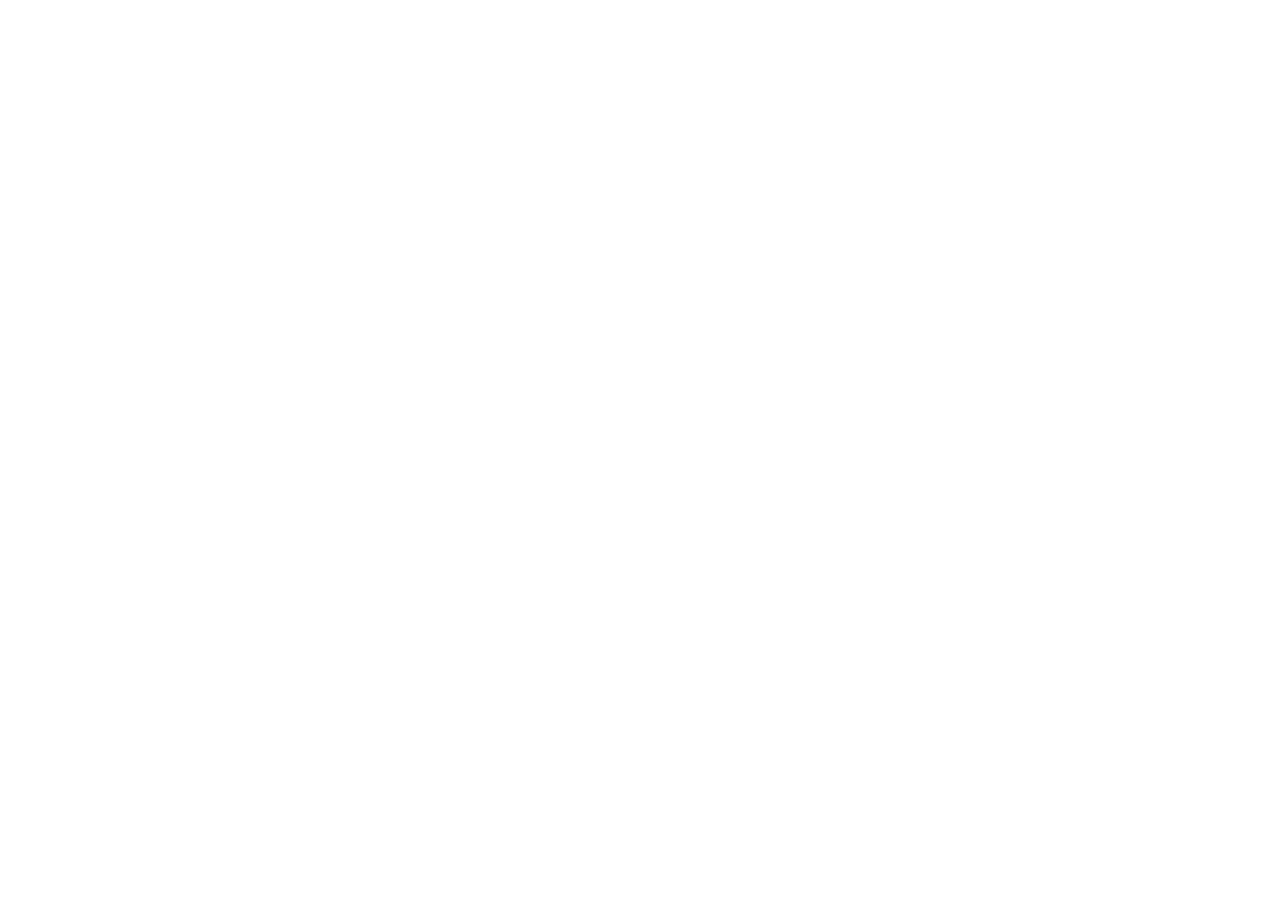
==== index.html @ 497c79ef "add object" ====
<!DOCTYPE html>
<html lang="en">
<head>
    <meta charset="UTF-8">
    <meta name="viewport" content="width=device-width, initial-scale=1.0">
    <title>Document</title>
</head>
<body>
    
</body>
</html>
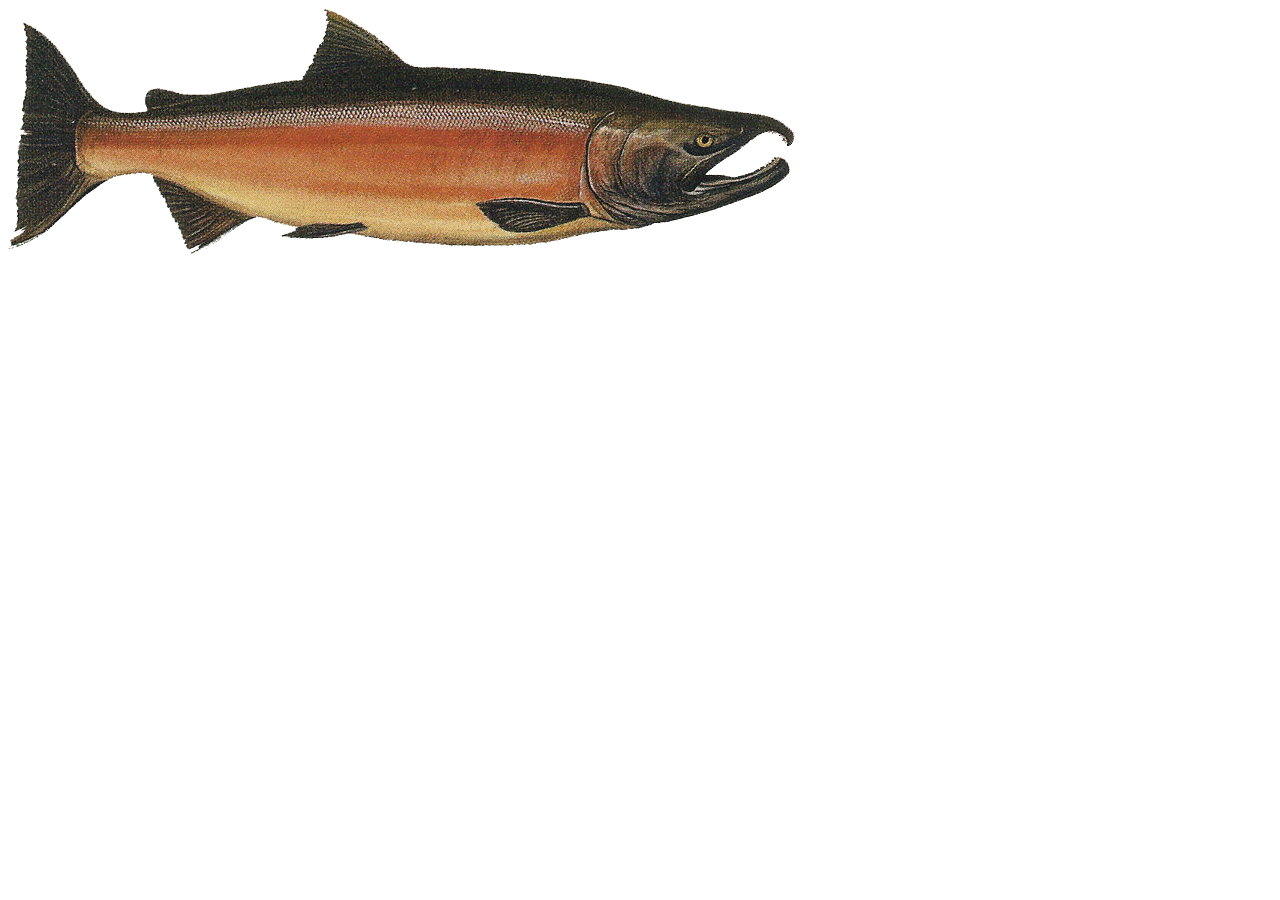
==== commit d5ace334: "add picture in  index.html" ====
--- a/index.html
+++ b/index.html
@@ -6,6 +6,6 @@
     <title>Document</title>
 </head>
 <body>
-    
+    <img src="img/salmon.png" alt="">
 </body>
 </html>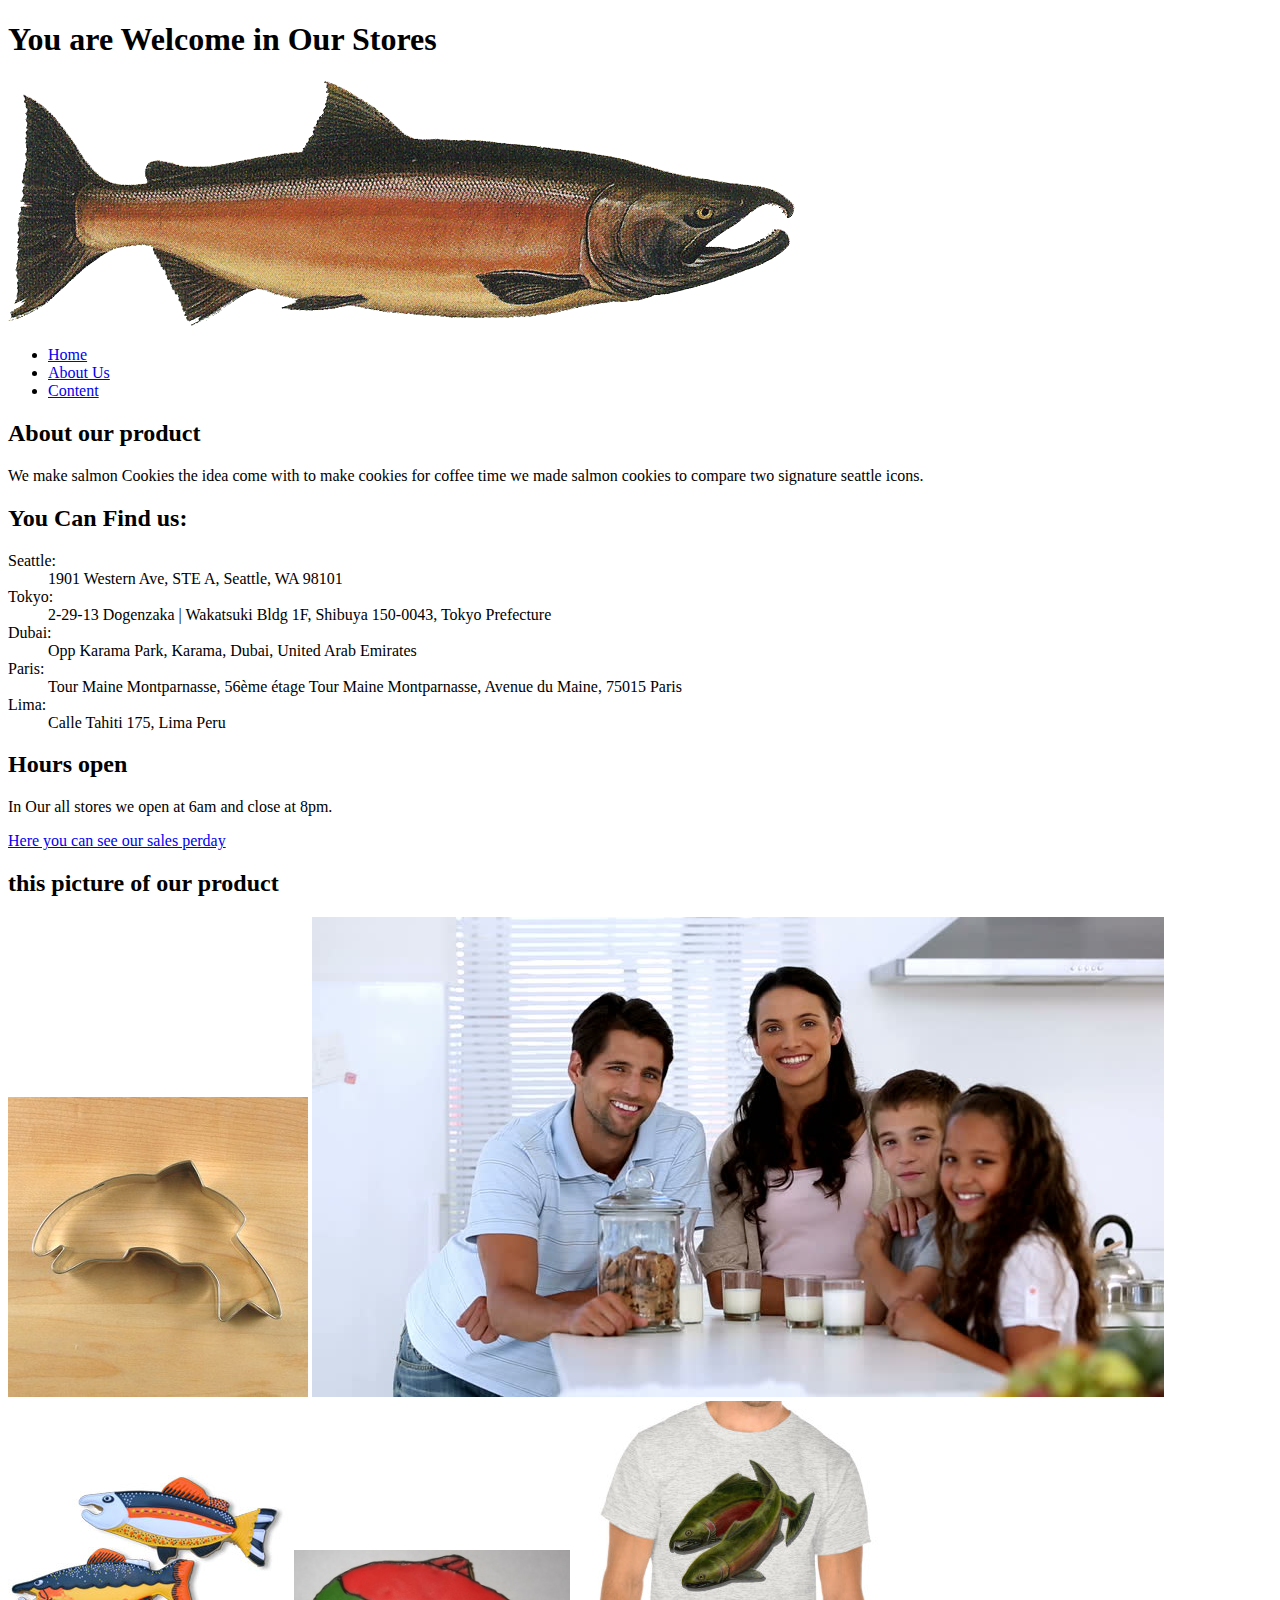
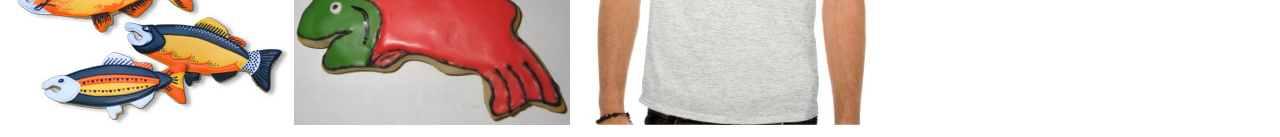
==== commit 1de2e611: "addlab08" ====
--- a/index.html
+++ b/index.html
@@ -6,6 +6,54 @@
     <title>Document</title>
 </head>
 <body>
-    <img src="img/salmon.png" alt="">
+    <nav>
+        <h1>You are Welcome in Our Stores</h1>
+        <img src="img/salmon.png" alt="">
+        <ul>
+            <li><a href="Home">Home</a></li>
+            <li><a href="about us">About Us</a></li>
+            <li><a href="Content">Content</a></li>
+        </ul>
+    </nav>
+    <main>
+        <h2>About our product</h2>
+        <p>We make salmon Cookies the idea come with to make cookies for coffee time we made salmon cookies to compare two signature seattle icons. </p>
+        <h2>You Can Find us:</h2>
+        <dl>
+            <dt>Seattle:</dt>
+            <dd>1901 Western Ave, STE A, Seattle, WA 98101</dd>
+            <dt>Tokyo:</dt>
+            <dd>2-29-13 Dogenzaka | Wakatsuki Bldg 1F, Shibuya 150-0043, Tokyo Prefecture
+                </dd>
+            <dt>Dubai:</dt>
+            <dd>Opp Karama Park, Karama, Dubai, United Arab Emirates</dd>
+            <dt>Paris:</dt>
+            <dd>Tour Maine Montparnasse, 56ème étage Tour Maine Montparnasse, Avenue du Maine, 75015 Paris</dd>
+            <dt>Lima:</dt>
+            <dd>Calle Tahiti 175, Lima Peru</dd>
+          </dl>
+        <h2>Hours open</h2>
+        <p>In Our all stores we open at 6am and close at 8pm.</p>
+        
+        <a href="sales.html">Here you can see our sales perday</a>
+        <h2>this picture of our product</h2>
+        <div style="display: inline-block;">
+            <img src="img/cutter.jpeg" alt="">
+        </div>
+        <div style="display: inline-block;">
+            <img src="img/family.jpg" alt="">
+        </div>
+        <div style="display: inline-block;">
+            <img src="img/fish.jpg" alt="">
+        </div>
+        <div style="display: inline-block;">
+            <img src="img/frosted-cookie.jpg" alt="">
+        </div>
+        <div style="display: inline-block;">
+            <img src="img/shirt.jpg" alt="">
+        </div>
+        
+    </main>
+    
 </body>
 </html>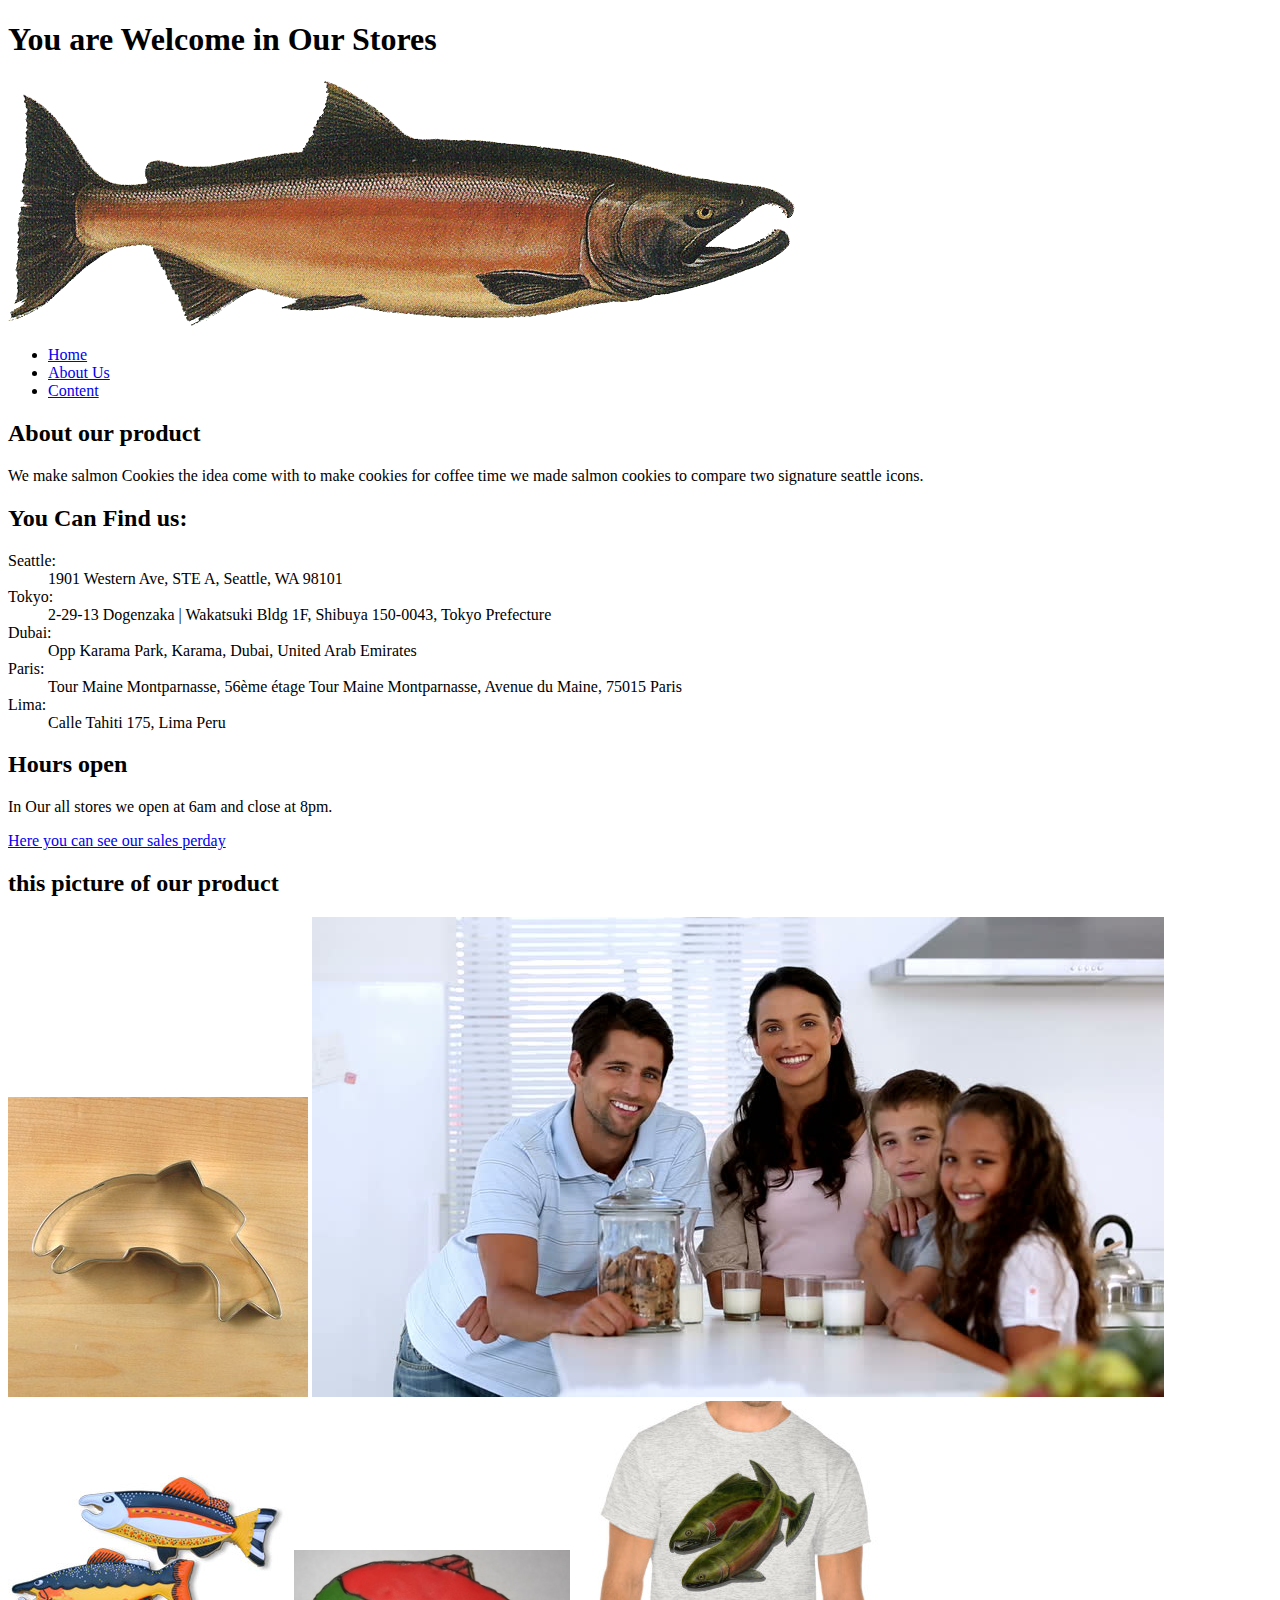
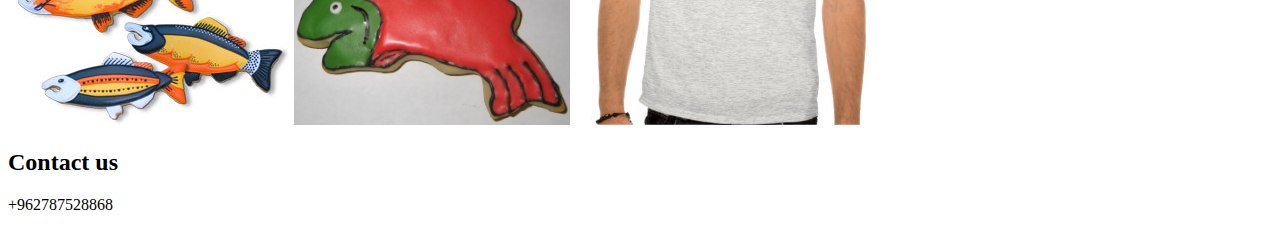
==== commit 2e548b6d: "add lab08" ====
--- a/index.html
+++ b/index.html
@@ -1,43 +1,48 @@
 <!DOCTYPE html>
 <html lang="en">
+
 <head>
     <meta charset="UTF-8">
     <meta name="viewport" content="width=device-width, initial-scale=1.0">
     <title>Document</title>
 </head>
+
 <body>
-    <nav>
-        <h1>You are Welcome in Our Stores</h1>
-        <img src="img/salmon.png" alt="">
-        <ul>
-            <li><a href="Home">Home</a></li>
-            <li><a href="about us">About Us</a></li>
-            <li><a href="Content">Content</a></li>
-        </ul>
-    </nav>
+    <header>
+        <nav>
+            <h1>You are Welcome in Our Stores</h1>
+            <img src="img/salmon.png" alt="">
+            <ul>
+                <li><a href="Home">Home</a></li>
+                <li><a href="about us">About Us</a></li>
+                <li><a href="Content">Content</a></li>
+            </ul>
+        </nav>
+    </header>
     <main>
         <h2>About our product</h2>
-        <p>We make salmon Cookies the idea come with to make cookies for coffee time we made salmon cookies to compare two signature seattle icons. </p>
+        <p>We make salmon Cookies the idea come with to make cookies for coffee time we made salmon cookies to compare
+            two signature seattle icons. </p>
         <h2>You Can Find us:</h2>
         <dl>
             <dt>Seattle:</dt>
             <dd>1901 Western Ave, STE A, Seattle, WA 98101</dd>
             <dt>Tokyo:</dt>
             <dd>2-29-13 Dogenzaka | Wakatsuki Bldg 1F, Shibuya 150-0043, Tokyo Prefecture
-                </dd>
+            </dd>
             <dt>Dubai:</dt>
             <dd>Opp Karama Park, Karama, Dubai, United Arab Emirates</dd>
             <dt>Paris:</dt>
             <dd>Tour Maine Montparnasse, 56ème étage Tour Maine Montparnasse, Avenue du Maine, 75015 Paris</dd>
             <dt>Lima:</dt>
             <dd>Calle Tahiti 175, Lima Peru</dd>
-          </dl>
+        </dl>
         <h2>Hours open</h2>
         <p>In Our all stores we open at 6am and close at 8pm.</p>
-        
+
         <a href="sales.html">Here you can see our sales perday</a>
         <h2>this picture of our product</h2>
-        <div style="display: inline-block;">
+        <div style="display: inline-block; ">
             <img src="img/cutter.jpeg" alt="">
         </div>
         <div style="display: inline-block;">
@@ -52,8 +57,11 @@
         <div style="display: inline-block;">
             <img src="img/shirt.jpg" alt="">
         </div>
+        <h2>Contact us</h2>
+        <p>+962787528868</p>
         
     </main>
-    
+
 </body>
+
 </html>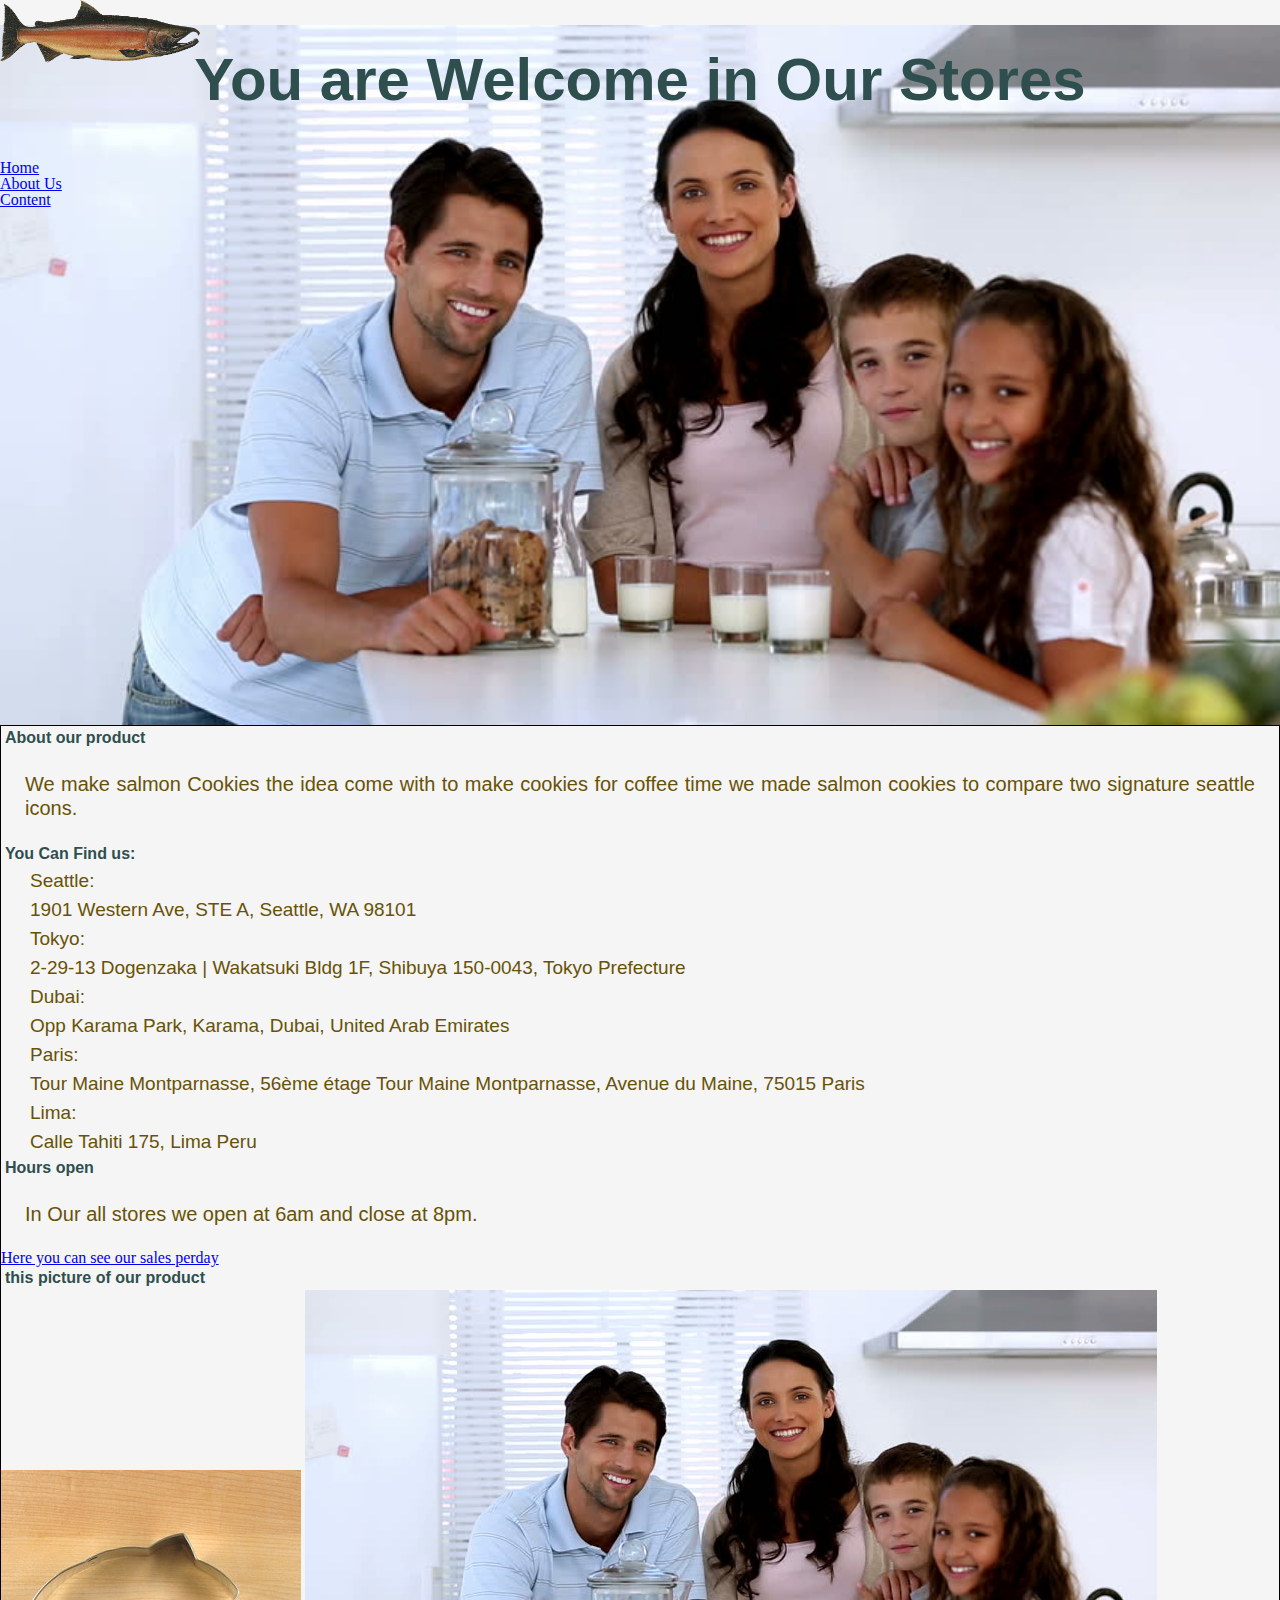
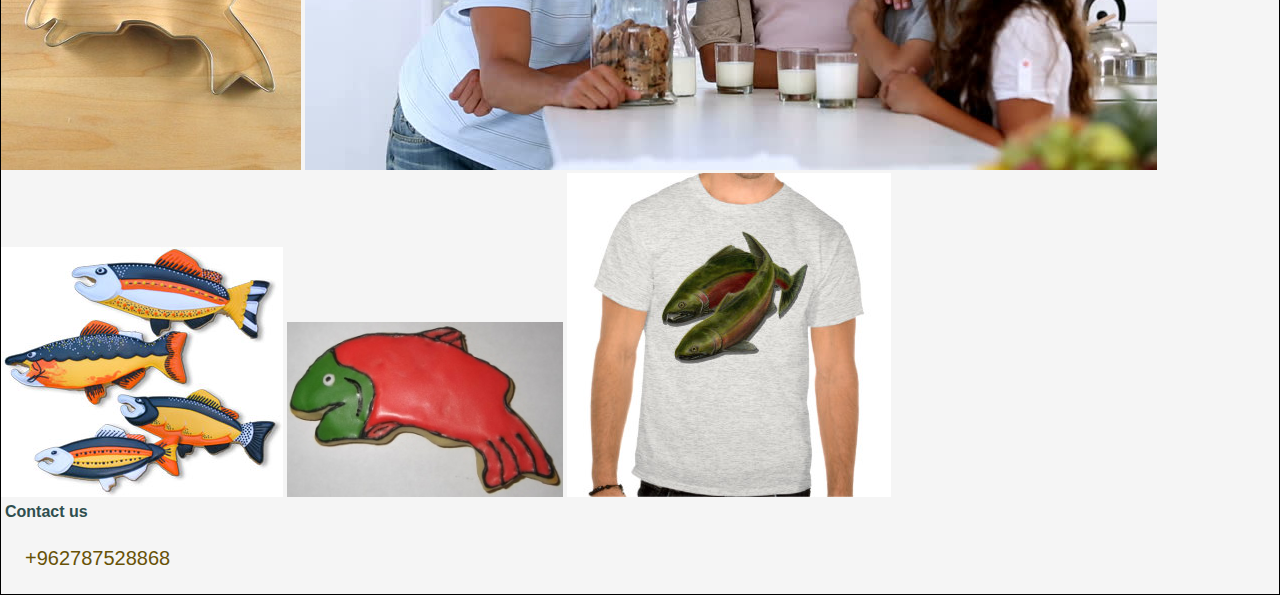
==== commit 4d0eacb8: "add" ====
--- a/index.html
+++ b/index.html
@@ -4,14 +4,16 @@
 <head>
     <meta charset="UTF-8">
     <meta name="viewport" content="width=device-width, initial-scale=1.0">
-    <title>Document</title>
+    <title>Salmon Cookies</title>
+    <link rel="stylesheet" href="css/reset.css">
+    <link rel="stylesheet" href="css/style.css">
 </head>
 
 <body>
     <header>
         <nav>
             <h1>You are Welcome in Our Stores</h1>
-            <img src="img/salmon.png" alt="">
+            <img style="float: right; width: 200px; position: fixed; top: 0px;" src="img/salmon.png" alt="">
             <ul>
                 <li><a href="Home">Home</a></li>
                 <li><a href="about us">About Us</a></li>
--- a/css/style.css
+++ b/css/style.css
@@ -0,0 +1,99 @@
+td {
+
+    text-align: left;
+    padding: 5px 10px;
+    border-bottom: 1px solid #e5e5e5;
+    border: 1px solid #e5e5e5;
+
+}
+table {
+    width: 100%;
+    border-collapse: collapse;
+}
+th {
+    text-align: left;
+    padding: 5px 10px;
+    border-bottom: 1px solid #e5e5e5;
+    color: #444;
+}
+
+header{
+    background-image: url(/img/family.jpg);
+    background-repeat: no-repeat;
+    background-size: cover;
+    height: 700px;
+}
+* {
+    border: 1px solid black;
+}
+h1 {
+    font-family: sans-serif; 
+    font-weight: bolder;
+    padding: 25px;
+    margin: 25px;
+    text-align: center;
+    color: darkslategray;
+    font-size: 60px;
+}
+h2{
+    font-family: Verdana, Sans-serif; 
+    font-weight: bolder;
+    padding: 2px;
+    margin: 2px;
+    color: darkslategray;
+
+}
+
+body{
+    background-color: #f5f5f5;
+}
+p{
+    font-family: 'Helvetica Neue', sans-serif;
+    font-weight: initial;
+    color: #685206;
+    font-size: 20px; 
+    line-height: 24px; 
+    margin: 24px; 
+    text-align: justify; 
+    text-justify: inter-word;
+}
+sup {
+    vertical-align: super;
+    font-size: smaller;
+  }
+  h4{
+    font-family: Verdana, Sans-serif; 
+    font-weight: bolder;
+    padding: 2px;
+    margin: 2px;
+    color: darkslategray;
+  }
+  
+  dl {
+      list-style: upper-roman;
+      font-family: Verdana, Sans-serif; 
+     padding-left: 29px;
+     color: #685206;
+     font-size: 19px; 
+     line-height: 29px; 
+  }
+#lstop {
+    margin-bottom: 5px;
+}
+
+.ullist {
+    list-style: square inside;
+    font-family: Verdana, Sans-serif; 
+   padding-left: 29px;
+   color: #685206;
+   font-size: 19px; 
+   line-height: 29px; 
+}
+footer {
+    background-color: slateblue;
+    font-weight: bold;
+    text-align: center;  
+    font-family: 'Franklin Gothic Medium', 'Arial Narrow', Arial, sans-serif;  
+    padding: 10px;
+    margin-top: 25px;
+}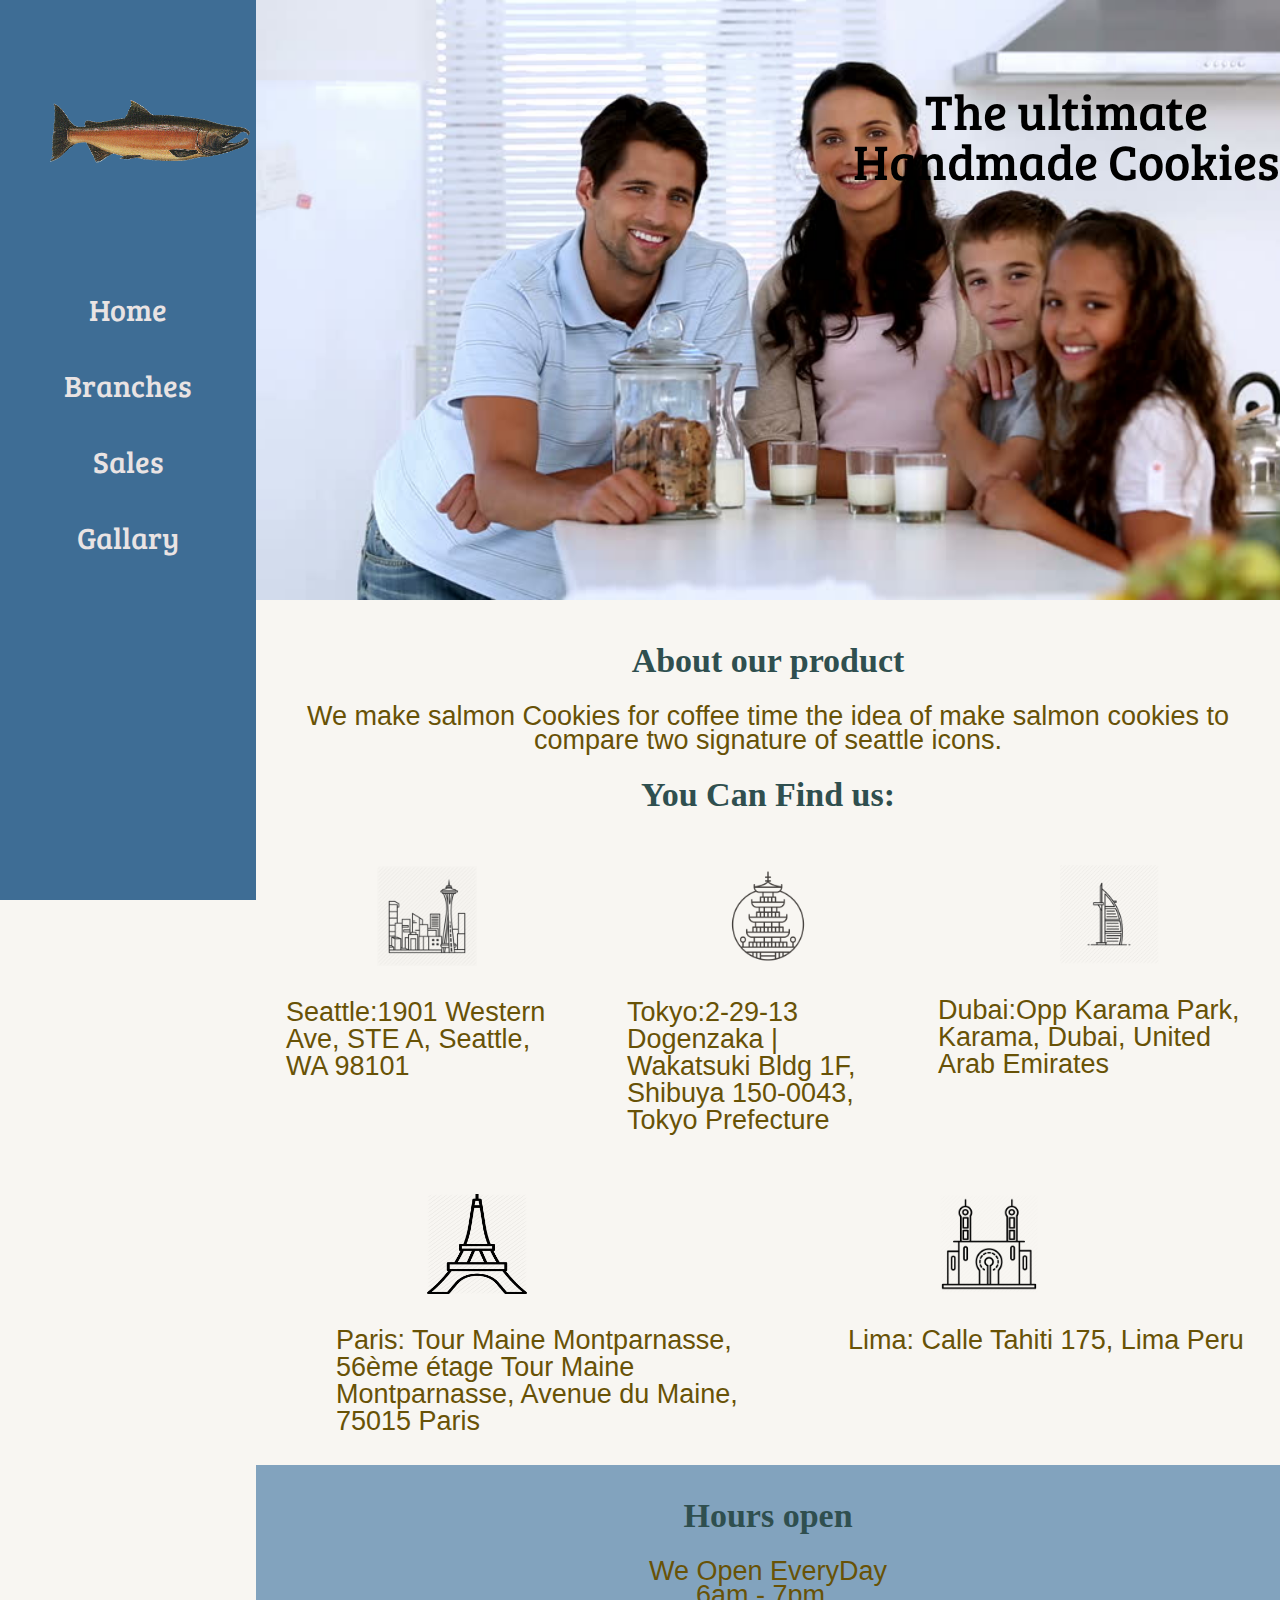
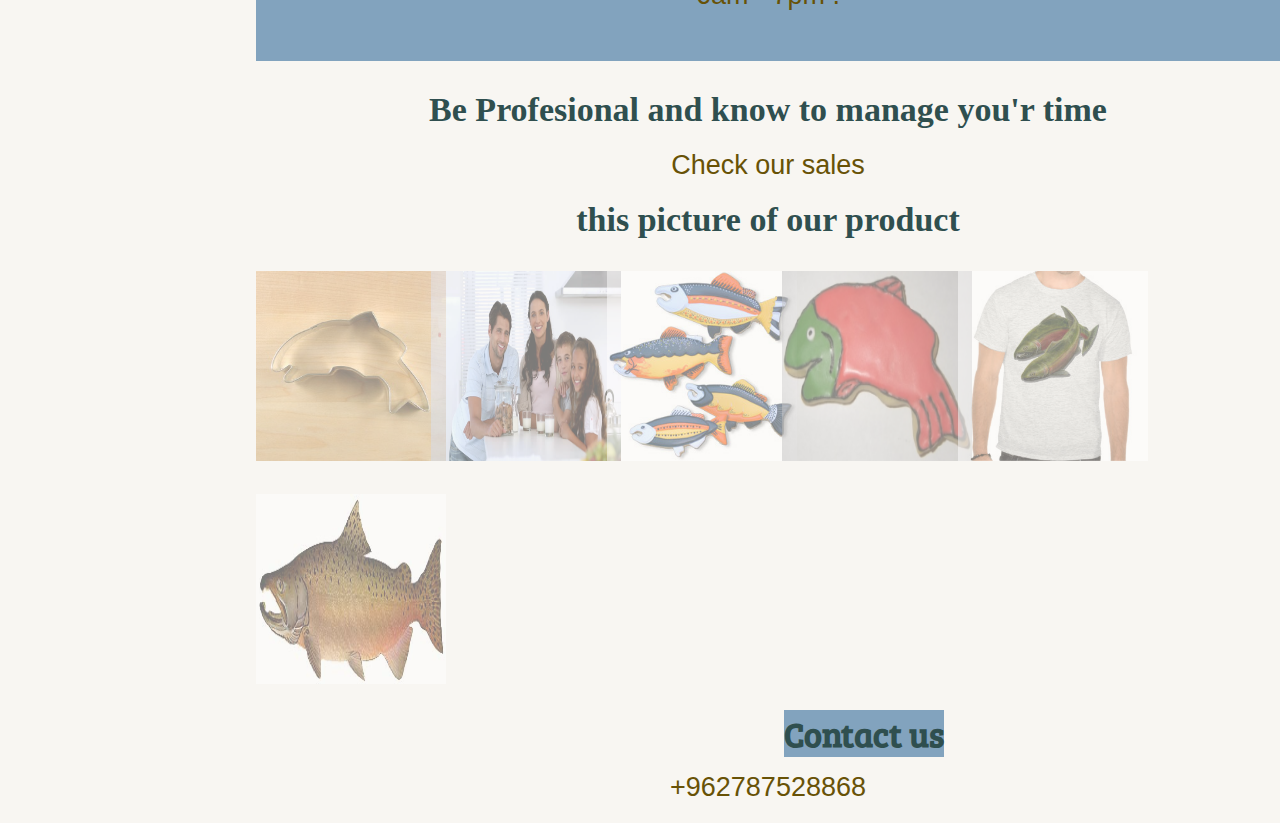
==== commit 1b193fe3: "add css" ====
--- a/index.html
+++ b/index.html
@@ -7,62 +7,92 @@
     <title>Salmon Cookies</title>
     <link rel="stylesheet" href="css/reset.css">
     <link rel="stylesheet" href="css/style.css">
+    <link href="https://fonts.googleapis.com/css?family=Bree+Serif&display=swap" rel="stylesheet">
 </head>
 
 <body>
     <header>
-        <nav>
-            <h1>You are Welcome in Our Stores</h1>
-            <img style="float: right; width: 200px; position: fixed; top: 0px;" src="img/salmon.png" alt="">
-            <ul>
-                <li><a href="Home">Home</a></li>
-                <li><a href="about us">About Us</a></li>
-                <li><a href="Content">Content</a></li>
-            </ul>
-        </nav>
+        <h1>The ultimate <br> Handmade Cookies</h1>
     </header>
+    <nav>
+        <img src="img/salmon.png" alt="">
+        <ul>
+            <li><a href="index.html">Home</a></li>
+            <li><a href="Branches">Branches</a></li>
+            <li><a href="sales.html">Sales</a></li>
+            <li><a href="Gallary">Gallary</a></li>
+        </ul>
+    </nav>
     <main>
         <h2>About our product</h2>
-        <p>We make salmon Cookies the idea come with to make cookies for coffee time we made salmon cookies to compare
-            two signature seattle icons. </p>
+        <p>We make salmon Cookies for coffee time the idea of make salmon cookies to compare
+            two signature of seattle icons. </p>
         <h2>You Can Find us:</h2>
-        <dl>
-            <dt>Seattle:</dt>
-            <dd>1901 Western Ave, STE A, Seattle, WA 98101</dd>
-            <dt>Tokyo:</dt>
-            <dd>2-29-13 Dogenzaka | Wakatsuki Bldg 1F, Shibuya 150-0043, Tokyo Prefecture
-            </dd>
-            <dt>Dubai:</dt>
-            <dd>Opp Karama Park, Karama, Dubai, United Arab Emirates</dd>
-            <dt>Paris:</dt>
-            <dd>Tour Maine Montparnasse, 56ème étage Tour Maine Montparnasse, Avenue du Maine, 75015 Paris</dd>
-            <dt>Lima:</dt>
-            <dd>Calle Tahiti 175, Lima Peru</dd>
-        </dl>
-        <h2>Hours open</h2>
-        <p>In Our all stores we open at 6am and close at 8pm.</p>
+        <div class="div5">
+            <img class="icons" src="img/seattle.png" alt="" />
+            <ul>
+                <li>Seattle:1901 Western Ave, STE A, Seattle, WA 98101</li>
+            </ul>
+        </div>
+        <div class="div6">
+            <img class="icons" src="img/tokyo.png" alt="" />
+            <ul>
+                <li>Tokyo:2-29-13 Dogenzaka | Wakatsuki Bldg 1F, Shibuya 150-0043, Tokyo Prefecture</li>
+            </ul>
+        </div>
+        <div class="div7">
+            <img class="icons" src="img/dubai.png" alt="" />
+            <ul>
+                <li>Dubai:Opp Karama Park, Karama, Dubai, United Arab Emirates</li>
+            </ul>
+        </div>
+        <div class="div8">
+            <img class="icons" src="img/paris.png" alt="" />
+            <ul>
+                <li class="li1">Paris: Tour Maine Montparnasse, 56ème étage Tour Maine Montparnasse, Avenue du Maine,
+                    75015 Paris</li>
+            </ul>
+        </div>
+        <div class="div9">
+            <ul>
+                <img class="icons" src="img/lima.png" alt="" />
+                <li class="li2">Lima: Calle Tahiti 175, Lima Peru</li>
+            </ul>
+        </div>
+        <div id=hour>
+            <h2>Hours open</h2>
+            <p>We Open EveryDay <br> 6am - 7pm .</p>
+        </div>
+        <h2>Be Profesional and know to manage you'r time</h2>
+        <p><a href="sales.html" id="link">Check our sales</a></p>
+        <h2>this picture of our product</h2>
+        <div id="gallary">
+            <div class="pic">
+                <img src="img/cutter.jpeg" alt="">
+            </div>
+            <div class="pic">
+                <img src="img/family.jpg" alt="">
+            </div>
+            <div class="pic">
+                <img src="img/fish.jpg" alt="">
+            </div>
+            <div class="pic">
+                <img src="img/frosted-cookie.jpg" alt="">
+            </div>
+            <div class="pic">
+                <img src="img/shirt.jpg" alt="">
+            </div>
+            <div class="pic">
+                <img src="img/chinook.jpg" alt="">
+            </div>
+        </div>
+        <h3><mark>Contact us</mark></h3>
+        <p>+962787528868</p>
 
-        <a href="sales.html">Here you can see our sales perday</a>
-        <h2>this picture of our product</h2>
-        <div style="display: inline-block; ">
-            <img src="img/cutter.jpeg" alt="">
-        </div>
-        <div style="display: inline-block;">
-            <img src="img/family.jpg" alt="">
-        </div>
-        <div style="display: inline-block;">
-            <img src="img/fish.jpg" alt="">
-        </div>
-        <div style="display: inline-block;">
-            <img src="img/frosted-cookie.jpg" alt="">
-        </div>
-        <div style="display: inline-block;">
-            <img src="img/shirt.jpg" alt="">
-        </div>
-        <h2>Contact us</h2>
-        <p>+962787528868</p>
-        
     </main>
+    <footer>
+
+    </footer>
 
 </body>
 
--- a/css/style.css
+++ b/css/style.css
@@ -1,4 +1,4 @@
-td {
+ td {
 
     text-align: left;
     padding: 5px 10px;
@@ -9,6 +9,7 @@
 table {
     width: 100%;
     border-collapse: collapse;
+    background-color: gray;
 }
 th {
     text-align: left;
@@ -17,83 +18,184 @@
     color: #444;
 }
 
+body{
+    background-color: #f8f6f2;
+    width: 100%;
+    overflow-X: hidden;
+}
 header{
     background-image: url(/img/family.jpg);
     background-repeat: no-repeat;
     background-size: cover;
-    height: 700px;
-}
-* {
-    border: 1px solid black;
+    height: 600px;
+    width: 80%;
+    float: right;
+    margin-bottom: 40px;
 }
 h1 {
-    font-family: sans-serif; 
-    font-weight: bolder;
-    padding: 25px;
+    font-family: 'Bree Serif' ;
     margin: 25px;
     text-align: center;
-    color: darkslategray;
-    font-size: 60px;
+    color: black;
+    font-size: 50px;
+    float: right;
+    margin-right: 0px;
+    margin-top: 85px;
+}
+main{
+    width: 80%;
+    float: right;
 }
 h2{
-    font-family: Verdana, Sans-serif; 
+    font-family: Georgia, 'Times New Roman', Times, serif;
     font-weight: bolder;
     padding: 2px;
     margin: 2px;
     color: darkslategray;
-
-}
-
-body{
-    background-color: #f5f5f5;
+    text-align: center;
+    font-size: 34px;
 }
 p{
     font-family: 'Helvetica Neue', sans-serif;
-    font-weight: initial;
     color: #685206;
-    font-size: 20px; 
+    font-size: 27px; 
     line-height: 24px; 
     margin: 24px; 
-    text-align: justify; 
-    text-justify: inter-word;
-}
-sup {
-    vertical-align: super;
-    font-size: smaller;
-  }
-  h4{
-    font-family: Verdana, Sans-serif; 
+    text-align: center; 
+}
+p a{
+    font-family: 'Helvetica Neue', sans-serif;
+    color: #685206;
+    font-size: 27px; 
+    line-height: 24px; 
+    margin: 24px; 
+    text-align: center; 
+    text-decoration: none;
+}
+nav{
+    margin: 0;
+    padding: 0;
+    width: 20%;
+    background-color: #3e6d95;
+    position: fixed;
+    height: 100%;
+    overflow: auto;
+}
+nav img {
+    width: 200px;
+    margin-top: 100px;
+    margin-left: 50px;
+    margin-bottom: 90px;
+}
+
+ul {
+    list-style-type: none;  
+  }
+  
+  li a {
+    display: block;
+    color: #e9e3e3;
+    padding: 8px 16px;
+    text-decoration: none;
+    font-family: 'Bree Serif' ;
+    font-size: 30px;
+    margin-top: 10px;
+    text-align: center;
+    
+
+  }
+  
+  li a.active {
+    background-color: #4CAF50;
+    color: white;
+  }
+  
+  li a:hover:not(.active) {
+    background-color: #555;
+    color: white;
+  }
+#gallary{
+    display: inline-block;
+    float: left;
+    width: 100%;
+    margin-top: 30px;
+}
+.pic {
+    width: 13.33%;
+    display: inline-block;
+    margin-right: 35px;
+  }
+.pic img {
+    width: 190px;
+    height: 190px;
+    opacity: 0.5;
+    cursor: pointer;
+    margin-bottom: 30px;
+} 
+  .pic img:hover {
+    opacity: 1;
+  }
+  .div5{
+    width:33.3%; 
+    float: left;
+    display: inline-block;
+    margin-top: 50px; 
+}
+.div6{
+    width:33.3%; 
+    float: left; 
+    display: inline-block;
+    margin-top: 50px;
+}
+.div7{
+    width:100% ; 
+    margin: 0px auto; 
+    margin-top:50px; 
+}
+.icons{
+    width:100px;
+    height:100px;
+    margin: 0px  121px;
+}
+ul li {
+    font-size: 27px;
+    font-family: 'Helvetica Neue', sans-serif;
+    color: #685206;
+    text-align: left;
+    margin-right: 30px;
+    margin-left: 30px;
+    margin-top: 30px;
+    margin-bottom: 30px;
+}
+.div8{
+    width:50%;
+    float: left;
+    display: inline-block;
+    margin-left: 50px;
+    margin-top: 30px;
+}
+.div9{
+    width:50%;
+    float: left;
+    display: inline-block;
+    margin-right: -50px;
+    margin-top: 30px;
+}
+#hour{
+    clear: both;
+    margin-top: 100px;
+    background-color: #82a3be;
+    padding: 30px;
+    margin-bottom: 30px;
+}
+mark{
+    font-family: 'Bree Serif' ;
     font-weight: bolder;
-    padding: 2px;
-    margin: 2px;
+    margin-left: 528px;
     color: darkslategray;
-  }
-  
-  dl {
-      list-style: upper-roman;
-      font-family: Verdana, Sans-serif; 
-     padding-left: 29px;
-     color: #685206;
-     font-size: 19px; 
-     line-height: 29px; 
-  }
-#lstop {
-    margin-bottom: 5px;
-}
-
-.ullist {
-    list-style: square inside;
-    font-family: Verdana, Sans-serif; 
-   padding-left: 29px;
-   color: #685206;
-   font-size: 19px; 
-   line-height: 29px; 
-}
-footer {
-    background-color: slateblue;
-    font-weight: bold;
-    text-align: center;  
-    font-family: 'Franklin Gothic Medium', 'Arial Narrow', Arial, sans-serif;  
-    padding: 10px;
-    margin-top: 25px;
+    text-align: center;
+    font-size: 34px;
+    background-color: #82a3be;
+    
+
 }